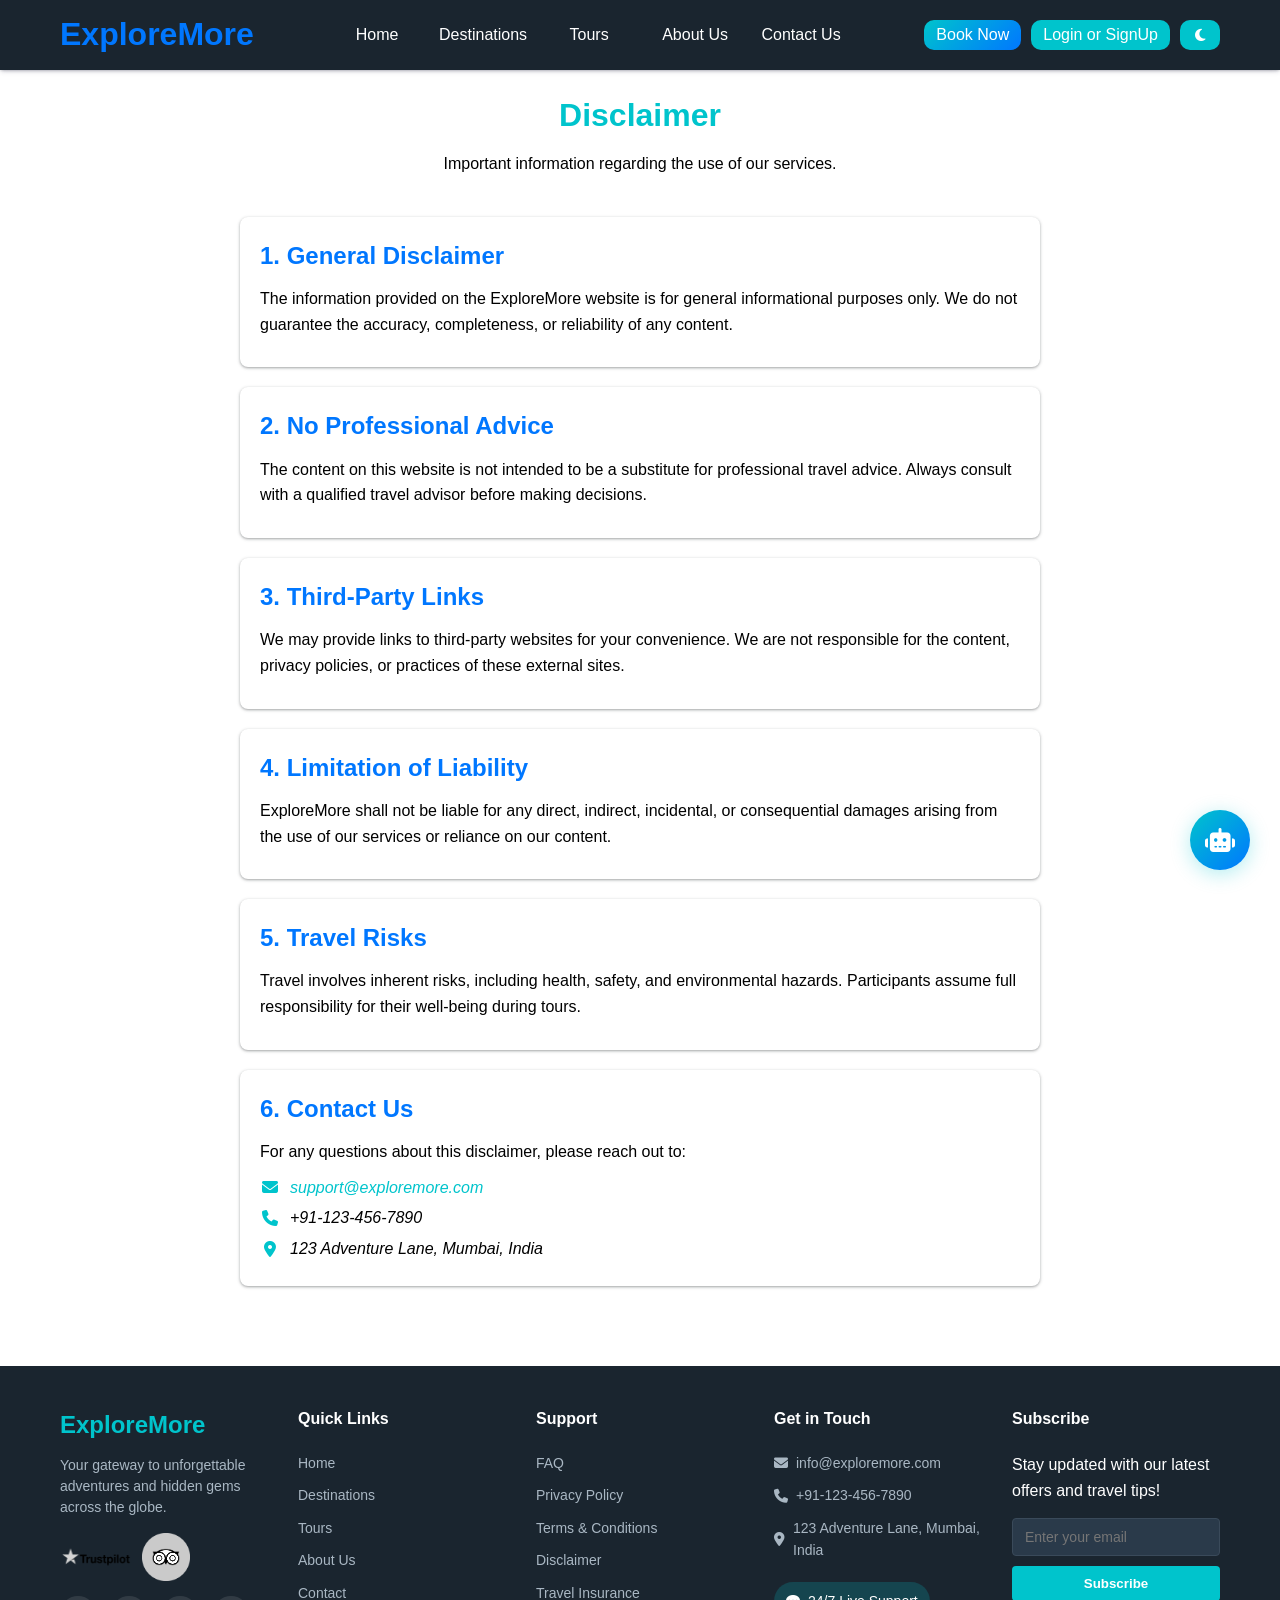
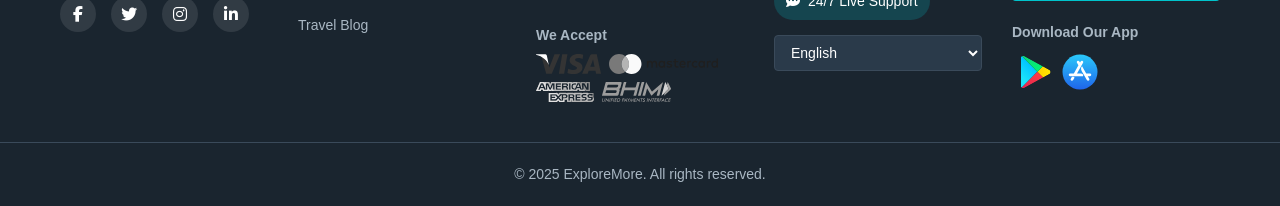
==== HTML/desclaimer.html @ 83e49d6c "ExploreMore Js Projects" ====
<!DOCTYPE html>
<html lang="en">
<head>
    <meta charset="UTF-8">
    <meta name="viewport" content="width=device-width, initial-scale=1.0">
    <title>Disclaimer - ExploreMore</title>
    <link rel="stylesheet" href="https://cdnjs.cloudflare.com/ajax/libs/font-awesome/6.4.0/css/all.min.css">
    <link rel="stylesheet" href="/CSS/disclaimer.css">
    <link rel="stylesheet" href="/CSS/style.css">
</head>
<body>
    <nav class="navbar">
    <div class="navbar-container">
        <div class="navbar-left-item">
            <h1 class="company-name">ExploreMore</h1>
        </div>
        <div class="hamburger">
            <i class="fas fa-bars"></i>
        </div>
        <div class="navbar-center-item">
            <ul>
                <li class="nav-link home-button"><a href="/HTML/index.html">Home</a></li>
                <li class="nav-link destination-button"><a href="/HTML/featured.html">Destinations</a></li>
                <li class="nav-link tours-button"><a href="/HTML/tours.html">Tours</a></li>
                <li class="nav-link about-button"><a href="/HTML/about.html">About Us</a></li>
                <li class="nav-link contact-button"><a href="/HTML/contact.html">Contact Us</a></li>
            </ul>
        </div>
        <div class="navbar-right-item">
            <button class="book-now-btn pulse">Book Now</button>
            <button class="login-btn">Login or SignUp</button>
            <button id="toggleTheme" class="theme-toggle-btn">
                    <i class="fas fa-moon"></i>
                </button>
            <!-- <button class="signup-btn">Sign Up</button> -->
        </div>
    </div>
</nav>

    <main class="disclaimer-container">
        <div class="container">
            <div class="disclaimer-header">
                <h1>Disclaimer</h1>
                <p class="disclaimer-subheading">Important information regarding the use of our services.</p>
            </div>

            <div class="disclaimer-content">
                <section class="disclaimer-section">
                    <h2>1. General Disclaimer</h2>
                    <p>The information provided on the ExploreMore website is for general informational purposes only. We do not guarantee the accuracy, completeness, or reliability of any content.</p>
                </section>

                <section class="disclaimer-section">
                    <h2>2. No Professional Advice</h2>
                    <p>The content on this website is not intended to be a substitute for professional travel advice. Always consult with a qualified travel advisor before making decisions.</p>
                </section>

                <section class="disclaimer-section">
                    <h2>3. Third-Party Links</h2>
                    <p>We may provide links to third-party websites for your convenience. We are not responsible for the content, privacy policies, or practices of these external sites.</p>
                </section>

                <section class="disclaimer-section">
                    <h2>4. Limitation of Liability</h2>
                    <p>ExploreMore shall not be liable for any direct, indirect, incidental, or consequential damages arising from the use of our services or reliance on our content.</p>
                </section>

                <section class="disclaimer-section">
                    <h2>5. Travel Risks</h2>
                    <p>Travel involves inherent risks, including health, safety, and environmental hazards. Participants assume full responsibility for their well-being during tours.</p>
                </section>

                <section class="disclaimer-section">
                    <h2>6. Contact Us</h2>
                    <p>For any questions about this disclaimer, please reach out to:</p>
                    <address>
                        <p><i class="fas fa-envelope"></i> <a href="mailto:support@exploremore.com">support@exploremore.com</a></p>
                        <p><i class="fas fa-phone"></i> +91-123-456-7890</p>
                        <p><i class="fas fa-map-marker-alt"></i> 123 Adventure Lane, Mumbai, India</p>
                    </address>
                </section>
            </div>
        </div>
    </main>

    <footer class="footer">
        <div class="footer-container">
            <div class="footer-section footer-brand">
                <h3 class="footer-logo">ExploreMore</h3>
                <p class="footer-description">Your gateway to unforgettable adventures and hidden gems across the globe.
                </p>
                <div class="trust-badges">
                    <img src="/PNG//Trustpilot Logo PNG s.png">
                    <img src="/PNG/TripAdvisor Excellence.png" alt="TripAdvisor Excellence">
                </div>
                <div class="footer-social">
                    <a target="_blank" href="https://www/facebook.com" class="social-link"><i
                            class="fab fa-facebook-f"></i></a>
                    <a target="_blank" href="https://www.twitter.com" class="social-link"><i
                            class="fab fa-twitter"></i></a>
                    <a target="_blank" href="https://www.instagram.com" class="social-link"><i
                            class="fab fa-instagram"></i></a>
                    <a target="_blank" href="https://www.linkedin.com" class="social-link"><i
                            class="fab fa-linkedin-in"></i></a>
                </div>
            </div>
            <div class="footer-section footer-links">
                <h4 class="footer-heading">Quick Links</h4>
                <ul class="footer-all-links">
                    <li><a target="_blank" href="/HTML/index.html" class="footer-link">Home</a></li>
                    <li><a target="_blank" href="/HTML/featured.html" class="footer-link">Destinations</a></li>
                    <li><a target="_blank" href="/HTML/tours.html" class="footer-link">Tours</a></li>
                    <li><a target="_blank" href="/HTML/about.html" class="footer-link">About Us</a></li>
                    <li><a target="_blank" href="/HTML/contact.html" class="footer-link">Contact</a></li>
                    <li><a target="_blank" href="/HTML/travel-blog.html" class="footer-link">Travel Blog</a></li>
                </ul>
            </div>
            <div class="footer-section footer-support">
                <h4 class="footer-heading">Support</h4>
                <ul class="footer-all-links">
                    <li><a target="_blank" href="/HTML/faq.html" class="footer-link">FAQ</a></li>
                    <li><a target="_blank" href="/HTML/privacy-policy.html" class="footer-link">Privacy Policy</a></li>
                    <li><a target="_blank" href="/HTML/terms-conditions.html" class="footer-link">Terms & Conditions</a></li>
                    <li><a target="_blank" href="/HTML/desclaimer.html" class="footer-link">Disclaimer</a></li>
                    <li><a target="_blank" href="/HTML/travel-insurance.html" class="footer-link">Travel Insurance</a></li>
                </ul>
                <div class="payment-methods">
                    <h5>We Accept</h5>
                    <div class="payment-icons">
                        <img src="/PNG/visa-icon.svg" alt="Visa">
                        <img src="/PNG/master-card-icon.svg" alt="Mastercard">
                        <img src="/PNG/american-express.svg" alt="American Express">
                        <img src="/PNG/bhim-app-icon.svg" alt="UPI">
                    </div>
                </div>
            </div>
            <div class="footer-section footer-contact">
                <h4 class="footer-heading">Get in Touch</h4>
                <p class="contact-info"><i class="fas fa-envelope"></i> info@exploremore.com</p>
                <p class="contact-info"><i class="fas fa-phone"></i> +91-123-456-7890</p>
                <p class="contact-info"><i class="fas fa-map-marker-alt"></i> 123 Adventure Lane, Mumbai, India</p>
                <div class="live-support">
                    <i class="fas fa-comment-dots"></i>
                    <span>24/7 Live Support</span>
                </div>
                <div class="language-switcher">
                    <select>
                        <option value="en">English</option>
                        <option value="hi">हिंदी</option>
                        <option value="mr">मराठी</option>
                    </select>
                </div>
            </div>
            <div class="footer-section footer-newsletter">
                <h4 class="footer-heading">Subscribe</h4>
                <p class="newsletter-text">Stay updated with our latest offers and travel tips!</p>
                <form class="newsletter-form">
                    <input type="email" placeholder="Enter your email" class="newsletter-input" required>
                    <button type="submit" class="newsletter-btn">Subscribe</button>
                </form>
                <div class="subscription-message" id="subscriptionMessage"></div>
                <div class="download-app">
                    <h5>Download Our App</h5>
                    <div class="app-stores">
                        <a target="_blank" href="https://play.google.com/"><img src="/PNG/google-play-svgrepo-com.svg" alt="Google Play"></a>
                        <a target="_blank" href="https://www.apple.com/in/app-store/"><img src="/PNG/app-store-svgrepo-com.svg" alt="App Store"></a>
                    </div>
                </div>
            </div>
        </div>
        <div class="footer-bottom">
            <p class="footer-copyright">© 2025 ExploreMore. All rights reserved.
            </p>
        </div>
    </footer>
    <div class="support-icon pulse" id="supportIcon">
        <i class="fas fa-robot"></i>
    </div>
    <div class="ai-chat-container" id="aiChatContainer">
        <div class="chat-header">
            <h3>Travel Assistant</h3>
            <button class="close-chat" id="closeChat">×</button>
        </div>
        <div class="chat-messages" id="chatMessages">
            <div class="bot-message">
                <p>Hello! I'm your travel assistant. How can I help you today?</p>
            </div>
        </div>
        <div class="chat-input">
            <input type="text" id="userInput" placeholder="Ask about destinations...">
            <button id="sendMessage"><i class="fas fa-paper-plane"></i></button>
        </div>
    </div>
    <script src="/JS/app.js"></script>
</body>
</html>
---- CSS/disclaimer.css ----
:root {
    --primary-color: #00c4cc;
    --secondary-color: #0077ff;
    --text-color: #000000;
    --bg-color: url('/Images/sunrise-1014712.jpg') no-repeat center center fixed;
    --container-width: 1200px;
}

body {
    font-family: 'Segoe UI', Tahoma, Geneva, Verdana, sans-serif;
    line-height: 1.6;
    color: var(--text-color);
    background: var(--bg-color);
    background-size: cover;
    margin: 0;
    padding: 0;
}

/* Disclaimer Styles */
.disclaimer-container {
    padding: 70px 0 40px;
    min-height: calc(100vh - 70px);
    margin: 20px 30px;
}

.disclaimer-header {
    text-align: center;
    margin-bottom: 40px;
}

.disclaimer-header h1 {
    color: var(--primary-color);
    margin-bottom: 10px;
    transition: all 0.4s ease;
}

.disclaimer-subheading {
    color: var(--text-color);
    font-size: 16px;
}

.disclaimer-content {
    max-width: 800px;
    margin: 0 auto;
}

.disclaimer-section {
    border-radius: 8px;
    padding: 20px;
    margin-bottom: 20px;
    color: #000000;
    box-shadow: rgba(60, 64, 67, 0.3) 0px 1px 2px 0px, rgba(60, 64, 67, 0.15) 0px 1px 3px 1px;
}

.disclaimer-section h2 {
    color: var(--secondary-color);
    margin-top: 0;
    border-bottom: 1px solid rgba(255, 255, 255, 0.1);
    transition: all 0.4s ease;
}

.disclaimer-section p {
    margin: 10px 0;
}

.disclaimer-section address p {
    margin: 5px 0;
    display: flex;
    align-items: center;
}

.disclaimer-section address i {
    margin-right: 10px;
    color: var(--primary-color);
    width: 20px;
    text-align: center;
}

.disclaimer-section a {
    color: var(--primary-color);
    text-decoration: none;
}

.disclaimer-section a:hover {
    text-decoration: underline;
}

@media (max-width: 768px) {
    .disclaimer-header h1 {
        font-size: 24px;
    }
    .disclaimer-section h2 {
        font-size: 20px;
    }
}
---- CSS/style.css ----
/* Dark Mode Styles */
body.dark-mode {
    background-color: #121212;
    color: #ffffff;
    transition: all 0.3s ease;
}

/* Navbar Dark Mode */
body.dark-mode .navbar {
    background-color: #1f1f1f;
    box-shadow: rgba(255, 255, 255, 0.1) 0px 2px 5px -1px,
                rgba(255, 255, 255, 0.05) 0px 1px 3px -1px;
}

body.dark-mode .navbar .nav-link a {
    color: #e0e0e0;
}

body.dark-mode .navbar .nav-link:hover {
    background-color: rgba(0, 119, 255, 0.2);
    box-shadow: #0077ff 0px 1px 2px 0px, #00c4cc 0px 1px 3px 1px;
}

body.dark-mode .company-name {
    color: #00c4cc;
}

/* Dark mode hamburger icon */
body.dark-mode .hamburger {
    color: #ffffff;
}

/* Theme Toggle Button */
body.dark-mode .theme-toggle-btn {
    background-color: #333;
    color: #ffffff;
    border: 1px solid #555;
}

/* Main Content Dark Mode */

body.dark-mode .main-context {
    background-color: rgba(30, 30, 30, 0.9);
    box-shadow: rgba(255, 255, 255, 0.1) 0px 2px 5px -1px,
                rgba(255, 255, 255, 0.05) 0px 1px 3px -1px;
}

/* Sections Dark Mode */
body.dark-mode .top-destinations,
body.dark-mode .tours-section,
body.dark-mode .blog-section,
body.dark-mode .testimonials-section {
    background-color: #1a1a1a;
    color: #e0e0e0;
}

body.dark-mode .section-heading .tagline {
    color: #00c4cc;
}

body.dark-mode .section-heading .title {
    color: #ffffff;
}

/* Cards Dark Mode */
body.dark-mode .destination-card,
body.dark-mode .tour-card,
body.dark-mode .blog-card {
    background-color: #2a2a2a;
    color: #e0e0e0;
    border: 1px solid #333;
    box-shadow: rgba(255, 255, 255, 0.1) 0px 1px 4px;
}

body.dark-mode .destination-card:hover,
body.dark-mode .tour-card:hover,
body.dark-mode .blog-card:hover {
    border-color: #00c4cc;
    box-shadow: rgba(0, 196, 204, 0.3) 0px 3px 6px, rgba(0, 196, 204, 0.2) 0px 3px 6px;
}

body.dark-mode .card-content h3,
body.dark-mode .tour-content h3,
body.dark-mode .blog-content h3 {
    color: #ffffff;
}

body.dark-mode .location a {
    color: #00c4cc;
}

body.dark-mode .tour-info {
    color: #b0b0b0;
}

body.dark-mode .read-more {
    color: #00c4cc;
}

/* Testimonials Dark Mode */
body.dark-mode .testimonial-card {
    background-color: #2a2a2a;
    color: #e0e0e0;
    box-shadow: rgba(255, 255, 255, 0.1) 0px 1px 4px;
}

body.dark-mode .testimonial-text {
    color: #e0e0e0;
}

body.dark-mode .testimonial-author {
    color: #b0b0b0;
}

/* Footer Dark Mode */
body.dark-mode .footer {
    background-color: #0f0f0f;
    color: #e0e0e0;
}

body.dark-mode .footer-description,
body.dark-mode .footer-link,
body.dark-mode .contact-info {
    color: #b0b0b0;
}

body.dark-mode .footer-link:hover {
    color: #00c4cc;
}

body.dark-mode .newsletter-input {
    background-color: #1a1a1a;
    border-color: #444;
    color: #ffffff;
}

body.dark-mode .language-switcher select {
    background-color: #1a1a1a;
    color: #ffffff;
    border-color: #444;
}

/* Modal Dark Mode */
body.dark-mode .modal-content {
    background-color: #2a2a2a;
    color: #e0e0e0;
}

body.dark-mode .booking-form input {
    background-color: #1a1a1a;
    border-color: #444;
    color: #ffffff;
}

body.dark-mode .booking-form input::placeholder {
    color: #888;
}

/* AI Chat Dark Mode */
body.dark-mode .ai-chat-container {
    background-color: #2a2a2a;
    color: #e0e0e0;
    box-shadow: 0 5px 30px rgba(0, 0, 0, 0.8);
}

body.dark-mode .chat-header {
    background: linear-gradient(135deg, #376f8b, #2901ac);
}

body.dark-mode .bot-message {
    background-color: #1a1a1a;
    color: #e0e0e0;
}

body.dark-mode .chat-input {
    border-top-color: #444;
}

body.dark-mode .chat-input input {
    background-color: #1a1a1a;
    border-color: #444;
    color: #ffffff;
}

:root {
  --color: #ffffff;
  --background-color: #823687;
  --transition: all 0.4s ease;
}

* {
  margin: 0;
  padding: 0;
  box-sizing: border-box;
}

html {
  scroll-behavior: smooth;
}

body {
  background: #fff;
  width: 100%;
  min-height: 100%;
  margin: 0;
  padding: 0;
  position: relative;
}

.navbar {
  position: fixed;
  top: 0;
  width: 100%;
  background-color: #1a252f;
  height: 70px;
  display: flex;
  align-items: center;
  backdrop-filter: blur(40px);
  box-shadow: rgba(50, 50, 93, 0.25) 0px 2px 5px -1px,
    rgba(0, 0, 0, 0.3) 0px 1px 3px -1px;
  z-index: 999;
}
.navbar-container {
  height: 100%;
  width: 100%;
  max-width: 1200px;
  margin: 0 auto;
  display: flex;
  align-items: center;
  justify-content: space-between;
  padding: 0 20px;
  transition: all 0.4s ease;
}

.company-name {
  font-size: 32px; /* Reduced size for better balance */
  cursor: pointer;
  color: #0077ff; /* Changed color for better contrast */
}

.navbar-center-item ul {
  display: flex;
  gap: 6px;
}

.nav-link {
  width: 100px;
  height: 32px;
  display: flex;
  align-items: center;
  justify-content: center;
  list-style-type: none;
  cursor: pointer;
  border-radius: 10px; /* Increased for modern look */
}

.nav-link:hover {
  box-shadow: #0077ff 0px 1px 2px 0px, #00c4cc 0px 1px 3px 1px;
}

.nav-link a {
  text-decoration: none;
  color: #ffffff; /* Ensure consistent link color */
}

.navbar-right-item {
  display: flex;
  gap: 10px
}

.book-now-btn,
.login-btn,
.signup-btn {
  font-size: 16px;
  padding: 6px 12px;
  border-radius: 10px; /* Increased for modern look */
  border: none;
  cursor: pointer;
  transition: background 0.3s;
}
.book-now-btn {
  background: linear-gradient(135deg, #00c4cc, #0077ff);
  color: var(--color);
}

.login-btn,
.signup-btn,
.theme-toggle-btn {
  background: #00c4cc;
  color: #fff;
}

.login-btn:hover,
.signup-btn:hover,
.theme-toggle-btn:hover {
  background: #00a3af;
}

/* Theme Toggle Button Styling */
.theme-toggle-btn {
  height: 30px;
  width: 40px;
  font-size: 14px;
  display: flex;
  justify-content: center;
  align-items: center;
  border-radius: 10px;
  border: none;
  cursor: pointer;
  transition: all 0.3s ease;
}

.hamburger {
  display: none;
  font-size: 24px;
  color: #ffffff;
  cursor: pointer;
}

.main-body {
  margin-top: 70px;
  min-height: calc(100vh - 70px);
  display: flex;
  flex-direction: column;
  align-items: center;
}

.main-body-container {
  height: 100%;
  width: 100%;
  display: flex;
  justify-content: center;
  align-items: center;
  background-image: url(/Images/sunrise-1014712.jpg);
  background-position: center;
  background-size: cover;
  background-repeat: no-repeat;
  background-attachment: scroll;
}

.main-context {
  margin: 100px 0;
  width: 51%;
  padding: 50px;
  display: flex;
  align-items: center;
  justify-content: center;
  flex-direction: column;
  background-color: transparent;
  backdrop-filter: blur(2px);
  border-radius: 20px;
  box-shadow: rgba(50, 50, 93, 0.75) 0px 2px 5px -1px,
    rgba(0, 0, 0, 0.3) 0px 1px 3px -1px;
}

.main-content {
  font-size: 60px;
  color: #0013ea;
  margin-bottom: 24px;
  transition: var(--transition);
  color: #00FFFF;
  text-shadow: 2px 2px 6px rgba(0, 0, 0, 0.9);

}

.main-content-text {
  color: #ffffff;
}

.explore-now-btn {
  padding: 12px 60px;
  font-size: 16px;
  border: none;
  border-radius: 6px;
  cursor: pointer;
  color: #ffffff;
  font-weight: 600;
  transition: var(--transition);
  background: linear-gradient(135deg, #00c4cc, #0077ff);
  box-shadow: rgba(50, 50, 93, 0.25) 0px 2px 5px -1px,
    rgba(0, 0, 0, 0.3) 0px 1px 3px -1px;
}

.top-destinations {
  padding: 30px 20px;
  max-width: 100%;
  background-color: #ffffff;
}

.section-heading {
  text-align: center;
}

.section-heading .tagline {
  color: #4169e1;
  font-weight: 600;
  text-transform: uppercase;
  margin-bottom: 5px;
}

.section-heading .title {
  font-size: 28px;
  font-weight: 700;
  margin-bottom: 30px;
}

.cards-container {
  display: flex;
  flex-wrap: wrap;
  gap: 16px;
  justify-content: center;
}

.destination-card {
  background: #fff;
  width: 280px;
  border-radius: 15px;
  overflow: hidden;
  transition: var(--transition);
  border: 2px solid transparent;
  box-shadow: rgba(0, 0, 0, 0.16) 0px 1px 4px;
}

.destination-card:hover {
  transform: translateY(-5px);
  border-color: #1e90ff;
  box-shadow: rgba(0, 0, 0, 0.16) 0px 3px 6px, rgba(0, 0, 0, 0.23) 0px 3px 6px;
}

.destination-card img {
  width: 100%;
  height: 220px;
  object-fit: cover;
  border-radius: 0 0 15px 15px;
}

.card-content {
  padding: 15px;
}

.card-content h3 {
  font-size: 16px;
  margin-bottom: 10px;
  font-weight: 600;
}

.location {
  font-size: 14px;
  color: #4169e1;
  margin-bottom: 10px;
}

.location a {
  color: #4169e1;
  text-decoration: none;
}

.info-row {
  display: flex;
  justify-content: space-between;
  font-size: 14px;
  align-items: center;
}

.rating {
  color: #f39c12;
}

.price {
  font-weight: bold;
  color: #1e90ff;
}

.tours-section {
  padding: 30px 20px;
  max-width: 100%;
  background-color: #ffffff;
}

.tours-container {
  display: flex;
  flex-wrap: wrap;
  gap: 20px;
  justify-content: center;
}

.scroll-track {
  cursor: grab;
  user-select: none;
}

.tour-card:hover {
  transform: translateY(-5px);
  box-shadow: rgba(0, 0, 0, 0.16) 0px 3px 6px, rgba(0, 0, 0, 0.23) 0px 3px 6px;
}

.tour-card {
  width: 280px;
  background: white;
  border-radius: 12px;
  overflow: hidden;
  transition: var(--transition);
  box-shadow: rgba(0, 0, 0, 0.16) 0px 1px 4px;
}

.tour-card img {
  width: 100%;
  height: 180px;
  object-fit: cover;
}

.tour-content {
  padding: 16px;
}

.tour-content h3 {
  font-size: 18px;
  margin-bottom: 8px;
}

.tour-info {
  display: flex;
  justify-content: space-between;
  font-size: 14px;
  margin-top: 10px;
  color: #555;
}

.book-btn {
  margin-top: 10px;
  width: 100%;
  padding: 8px 0;
  background-color: royalblue;
  color: white;
  border: none;
  border-radius: 6px;
  font-weight: 600;
  cursor: pointer;
}

.blog-section {
  padding: 30px 20px;
  max-width: 100%;
  background-color: #ffffff;
}

.blog-container {
  display: flex;
  flex-wrap: wrap;
  gap: 20px;
  justify-content: center;
}

.blog-card {
  width: 280px;
  background: #fff;
  border-radius: 12px;
  overflow: hidden;
  transition: all 0.4s ease;
  box-shadow: rgba(0, 0, 0, 0.16) 0px 1px 4px;
}

.blog-card:hover {
  transform: translateY(-10px);
  box-shadow: rgba(0, 0, 0, 0.16) 0px 3px 6px, rgba(0, 0, 0, 0.23) 0px 3px 6px;
}

.blog-card img {
  width: 100%;
  height: 200px;
  object-fit: cover;
}

.blog-content {
  padding: 15px;
}

.blog-content h3 {
  font-size: 18px;
  margin-bottom: 10px;
}

.read-more {
  color: #00c4cc;
  text-decoration: none;
}

.read-more:hover {
  text-decoration: underline;
}

.testimonials-section {
  padding: 30px 20px;
  max-width: 100%;
  background-color: #fff;
}

.testimonials-container {
  display: flex;
  flex-wrap: wrap;
  gap: 20px;
  justify-content: center;
}

.testimonial-card {
  width: 280px;
  padding: 20px;
  border-radius: 12px;
  color: #000000;
  box-shadow: rgba(0, 0, 0, 0.16) 0px 1px 4px;
}

.testimonial-text {
  font-size: 16px;
  margin-bottom: 10px;
}

.author-info img {
  border-radius: 8px;
  box-shadow: rgba(0, 0, 0, 0.25) 0px 0.0625em 0.0625em, rgba(0, 0, 0, 0.25) 0px 0.125em 0.5em, rgba(255, 255, 255, 0.1) 0px 0px 0px 1px inset;
}

.testimonial-author {
  font-size: 14px;
  font-style: italic;
  color: #a9b7c3;
}

/* Scroll Animation */
.tours-section,
.testimonials-section {
    position: relative;
    width: 100%;
    overflow: hidden;
    padding: 40px 0;
}

.tours-container,
.testimonials-container {
    display: flex;
    gap: 20px;
    width: max-content;
    will-change: transform; 
}

@keyframes scroll {
    0% {
        transform: translateX(0);
    }
    100% {
        transform: translateX(calc(-280px * 6)); /* Move by width of original cards */
    }
}

.tours-container.animate,
.testimonials-container.animate {
    animation: scroll 30s linear infinite;
}

/* Modal Styles */
.modal {
    display: none;
    position: fixed;
    z-index: 1000;
    left: 0;
    top: 0;
    width: 100%;
    height: 100%;
    background-color: rgba(0,0,0,0.8);
}

.modal-content {
    background: white;
    margin: 1% auto;
    padding: 15px;
    width: 90%;
    max-width: 600px;
    border-radius: 10px;
    box-shadow: 0 5px 30px rgba(0,0,0,0.3);
    position: relative;;
}

.close-btn {
    position: absolute;
    right: 10px;
    top: 10px;
    font-size: 30px;
    border-radius: 50%;
    cursor: pointer;
    font-weight: 900;
    font-size: 40px;
}

/* Destination Header */
.destination-header {
    display: flex;
    gap: 20px;
    margin-bottom: 20px;
    align-items: center;
}

.destination-image {
    width: 120px;
    height: 120px;
    object-fit: cover;
    border-radius: 8px;
}

.destination-meta h2 {
    margin: 0 0 5px 0;
    color: #333;
}

.location {
    color: #666;
    margin: 0 0 10px 0;
    display: flex;
    align-items: center;
    gap: 5px;
}

.meta-row {
    display: flex;
    gap: 12px;
}

.rating {
    color: #FF9529;
    font-weight: bold;
}

.price {
    color: #2E8B57;
    font-weight: bold;
}

/* Form Styles */
.booking-form h3 {
    margin-top: 0;
    border-bottom: 1px solid #eee;
    padding-bottom: 10px;
}

.form-group {
    margin-bottom: 12px;
}

.form-group label {
    display: block;
    margin-bottom: 5px;
    font-weight: 500;
}

.form-group input {
    width: 100%;
    padding: 10px;
    border: 1px solid #ddd;
    border-radius: 4px;
}

.submit-btn {
    background: #4CAF50;
    color: white;
    border: none;
    padding: 12px 20px;
    width: 100%;
    border-radius: 4px;
    cursor: pointer;
    font-size: 16px;
    margin-top: 10px;
}

.submit-btn:hover {
    background: #45a049;
}

/* Footer Styles */
.footer {
  background-color: #1a252f;
  color: #ffffff;
  padding: 40px 0 20px;
  font-family: "Segoe UI", Tahoma, Geneva, Verdana, sans-serif;
}

.footer-container {
  max-width: 1200px;
  margin: 0 auto;
  display: grid;
  grid-template-columns: repeat(auto-fit, minmax(200px, 1fr));
  gap: 30px;
  padding: 0 20px;
}

.footer-section {
  margin-bottom: 20px;
}

.footer-all-links {
  list-style-type: none;
}

.footer-logo {
  font-size: 24px;
  font-weight: 700;
  color: #00c4cc;
  margin-bottom: 10px;
}

.footer-description {
  font-size: 14px;
  line-height: 1.5;
  color: #a9b7c3;
  margin-bottom: 15px;
}

.footer-heading {
  font-size: 16px;
  font-weight: 600;
  color: #ffffff;
  margin-bottom: 15px;
  position: relative;
  padding-bottom: 5px;
}

.footer-link {
  color: #a9b7c3;
  text-decoration: none;
  font-size: 14px;
  display: block;
  margin-bottom: 10px;
  transition: color 0.3s ease;
}

.footer-link:hover {
  color: #00c4cc;
}

.contact-info {
  font-size: 14px;
  color: #a9b7c3;
  margin-bottom: 10px;
  display: flex;
  align-items: center;
  gap: 8px;
}

/* Social Icons */
.footer-social {
  display: flex;
  gap: 15px;
  margin-top: 15px;
}

.social-link {
  display: inline-flex;
  align-items: center;
  justify-content: center;
  width: 36px;
  height: 36px;
  border-radius: 50%;
  background: rgba(255, 255, 255, 0.1);
  color: #fff;
  transition: var(--transition);
  text-decoration: none;
}

.social-link:hover {
  background: #00c4cc;
  transform: translateY(-3px);
}

/* Newsletter */
.newsletter-form {
  display: flex;
  gap: 10px;
  margin-top: 15px;
  transition: var(--transition);
}

.newsletter-input {
  padding: 10px 12px;
  border: 1px solid #3a4a5a;
  border-radius: 4px;
  background-color: #2a3a4a;
  color: #ffffff;
  font-size: 14px;
  flex-grow: 1;
}

.newsletter-btn {
  padding: 10px 20px;
  background-color: #00c4cc;
  border: none;
  border-radius: 4px;
  color: #ffffff;
  font-weight: 600;
  cursor: pointer;
  transition: background-color 0.3s ease;
}

.newsletter-btn:hover {
  background-color: #00a3af;
}

/* Payment Methods */
.payment-methods {
  margin-top: 20px;
}

.payment-methods h5 {
  font-size: 14px;
  margin-bottom: 8px;
  color: #a9b7c3;
}

.payment-icons {
  display: flex;
  flex-wrap: wrap;
  gap: 8px;
}

.payment-icons img {
  height: 20px;
  filter: grayscale(100%) brightness(150%);
  transition: filter 0.3s;
}

.payment-icons img:hover {
  filter: grayscale(0%) brightness(100%);
}

/* Trust Badges */
.trust-badges {
  display: flex;
  flex-wrap: wrap;
  gap: 10px;
  margin: 15px 0;
}

.trust-badges img {
  height: 48px;
  filter: grayscale(100%) brightness(150%);
  transition: filter 0.3s;
}

.trust-badges img:hover {
  filter: grayscale(0%) brightness(100%);
}

/* App Download */
.download-app {
  margin-top: 20px;
}

.download-app h5 {
  font-size: 14px;
  margin-bottom: 8px;
  color: #a9b7c3;
}

.app-stores {
  display: flex;
  gap: 8px;
}

.app-stores img {
  height: 40px;
  border-radius: 5px;
  transition: transform 0.3s;
}

.app-stores img:hover {
  transform: scale(1.05);
}

/* Live Support */
.live-support {
  background: rgba(0, 196, 204, 0.2);
  padding: 8px 12px;
  border-radius: 20px;
  display: inline-flex;
  align-items: center;
  gap: 8px;
  margin-top: 10px;
  font-size: 14px;
  transition: background 0.3s;
}

.live-support:hover {
  background: rgba(0, 196, 204, 0.4);
}

/* Language Switcher */
.language-switcher {
  margin-top: 15px;
}

.language-switcher select {
  padding: 8px 12px;
  border-radius: 4px;
  background: #2a3a4a;
  color: white;
  border: 1px solid #3a4a5a;
  font-size: 14px;
  width: 100%;
}

/* Footer Bottom */
.footer-bottom {
  text-align: center;
  padding-top: 20px;
  border-top: 1px solid #3a4a5a;
  margin-top: 20px;
}

.footer-copyright {
  font-size: 14px;
  color: #a9b7c3;
}

.footer-copyright .footer-link {
  display: inline;
  margin: 0 5px;
}

.support-icon {
  position: fixed;
  bottom: 20px;
  right: 20px;
  cursor: pointer;
  z-index: 1000;
  transition: var(--transition);
  animation: float 3s ease-in-out infinite;
}

.support-icon img {
  width: 40px;
  height: 40px;
  transition: var(--transition);
  filter: drop-shadow(0 2px 5px rgba(0, 0, 0, 0.3));
}

.support-icon:hover {
  transform: translateY(-5px) scale(1.1);
}

.support-icon:hover img {
  filter: drop-shadow(0 5px 10px rgba(0, 0, 0, 0.4));
}

@keyframes pulse {
  0% {
    transform: scale(1);
  }
  50% {
    transform: scale(1.1);
  }
  100% {
    transform: scale(1);
  }
}

.support-icon.pulse {
  animation: pulse 2s infinite;
}

.support-icon::after {
  content: "Need help?";
  position: absolute;
  right: 50px;
  top: 50%;
  transform: translateY(-50%);
  background: #fff;
  padding: 5px 10px;
  border-radius: 20px;
  font-size: 12px;
  font-weight: bold;
  color: #333;
  box-shadow: 0 2px 5px rgba(0, 0, 0, 0.2);
  opacity: 0;
  transition: var(--transition);
  white-space: nowrap;
}

.support-icon:hover::after {
  opacity: 1;
  right: 55px;
}

/* Support Icon */
.support-icon {
  position: fixed;
  bottom: 30px;
  right: 30px;
  width: 60px;
  height: 60px;
  background: linear-gradient(135deg, #00c4cc, #0077ff);
  color: white;
  border-radius: 50%;
  display: flex;
  align-items: center;
  justify-content: center;
  font-size: 24px;
  cursor: pointer;
  box-shadow: 0 4px 20px rgba(0, 196, 204, 0.3);
  z-index: 1000;
  transition: var(--transition);
}

.support-icon:hover {
  transform: scale(1.1);
  box-shadow: 0 6px 25px rgba(0, 196, 204, 0.4);
}

/* Pulse Animation */
@keyframes pulse {
  0% {
    transform: scale(1);
  }
  50% {
    transform: scale(1.1);
  }
  100% {
    transform: scale(1);
  }
}
.pulse {
  animation: pulse 2s infinite;
}

/* AI Chat Container */
.ai-chat-container {
  position: fixed;
  bottom: 100px;
  right: 30px;
  width: 350px;
  height: 450px;
  background: white;
  border-radius: 15px;
  box-shadow: 0 5px 30px rgba(0, 0, 0, 0.2);
  display: none;
  flex-direction: column;
  z-index: 1001;
  overflow: hidden;
  transition: var(--transition);
}

.chat-header {
  background: linear-gradient(135deg, #00c4cc, #0077ff);
  color: white;
  padding: 15px;
  display: flex;
  justify-content: space-between;
  align-items: center;
}

.close-chat {
  background: none;
  border: none;
  color: white;
  font-size: 24px;
  cursor: pointer;
}

.chat-messages {
  flex: 1;
  padding: 15px;
  overflow-y: auto;
}

.bot-message,
.user-message {
  margin-bottom: 15px;
  padding: 10px 15px;
  border-radius: 18px;
  max-width: 80%;
}

.bot-message {
  background: #f1f1f1;
  align-self: flex-start;
}

.user-message {
  background: #00c4cc;
  color: white;
  align-self: flex-end;
  margin-left: auto;
}

.chat-input {
  display: flex;
  padding: 15px;
  border-top: 1px solid #eee;
  align-items: center;
}

.chat-input input {
  flex: 1;
  padding: 10px 15px;
  border: 1px solid #ddd;
  border-radius: 30px;
  outline: none;
}

.chat-input button {
  background: #00c4cc;
  color: white;
  border: none;
  width: 40px;
  height: 40px;
  border-radius: 50%;
  margin-left: 10px;
  cursor: pointer;
}

.footer-section.footer-newsletter {
  margin-bottom: 20px;
}

.newsletter-form {
  display: flex;
  flex-direction: column;
  gap: 10px;
  margin-top: 15px;
}

.newsletter-input {
  padding: 10px 12px;
  border: 1px solid #3a4a5a;
  border-radius: 4px;
  background-color: #2a3a4a;
  color: #ffffff;
  font-size: clamp(12px, 2vw, 14px);
  flex-grow: 1;
}

.newsletter-btn {
  padding: 10px 20px;
  background-color: #00c4cc;
  border: none;
  border-radius: 4px;
  color: #ffffff;
  font-weight: 600;
  cursor: pointer;
  transition: background-color 0.3s ease;
}

.newsletter-btn:hover {
  background-color: #00a3af;
}

.subscription-message {
  display: none;
  position: absolute;
  margin-top: 10px;
  padding: 10px;
  border-radius: 4px;
  color: #fff;
  text-align: center;
}

.subscription-message.success {
  background-color: #28a745;
}

.subscription-message.failure {
  background-color: #dc3545;
}

/* Dark Mode */

/* Smooth transitions for dark mode */
body, header, section, .navbar, .tour-card, .testimonial-card, .modal-content, .ai-chat-container, .navbar-center-item, .navbar-right-item, .newsletter-input, .booking-form input, .submit-btn, .newsletter-btn, .dark-mode-btn i {
  transition: background-color 0.3s ease, color 0.3s ease, border-color 0.3s ease;
}

/* Dark mode styles */
.dark-mode {
  background-color: #1a1a1a;
  color: #ffffff;
}

.dark-mode header,
.dark-mode .navbar,
.dark-mode .tours-section,
.dark-mode .testimonials-section {
  background-color: #2c2c2c;
}

.dark-mode .tour-card,
.dark-mode .testimonial-card,
.dark-mode .modal-content {
  background-color: #333333;
  border-color: #444444;
}

.dark-mode .navbar-center-item,
.dark-mode .navbar-right-item {
  background-color: #1f1f1f;
}

.dark-mode .ai-chat-container {
  background-color: #333333;
}

.dark-mode .user-message,
.dark-mode .bot-message {
  background-color: #444444;
  color: #ffffff;
}

.dark-mode .newsletter-input,
.dark-mode .booking-form input {
  background-color: #444444;
  color: #ffffff;
  border-color: #555555;
}

.dark-mode .submit-btn,
.dark-mode .newsletter-btn {
  background-color: #007bff;
  color: #ffffff;
}

.dark-mode .dark-mode-btn i {
  color: #ffd700; /* Sun icon for dark mode */
}

.dark-mode .scroll-track {
  background-color: #1a1a1a;
}

.dark-mode .tour-card:hover,
.dark-mode .testimonial-card:hover {
  box-shadow: 0 3px 6px rgba(255, 255, 255, 0.16), 0 3px 6px rgba(255, 255, 255, 0.23);
}


/* Responsive */

@media (max-width: 1080px) {
    .login-btn {
      display: none;
    }
}

@media (max-width: 1024px) {
    .contact-button {
      display: none;
    }
}


@media (max-width: 900px) {
  .about-button {
    display: none;
  }
}

@media (max-width: 768px) {
  .invisible {
    display: none;
  }
  .hamburger {
    display: block;
  }
  #toggleTheme {
    display: none;
  }

  .navbar-center-item {
    display: none;
    position: absolute;
    top: 70px;
    left: 0;
    width: 100%;
    background: linear-gradient(135deg, #00c4cc, #0077ff);
    backdrop-filter: blur(100px);
    box-shadow: rgba(50, 50, 93, 0.25) 0px 2px 5px -1px, rgba(0, 0, 0, 0.3) 0px 1px 3px -1px;
  }
  
  /* Dark mode responsive navbar */
  body.dark-mode .navbar-center-item {
    background: #1f1f1f;
    border-radius: 10px;
    box-shadow: 1px 2px 1px #ffffff;
    border: 1px solid #ffffff;
  }

  body.dark-mode .nav-link {
    box-shadow: 1px 2px 1px #ffffff;
    border: 1px solid #ffffff;
  }
  
  body.dark-mode .navbar-right-item {
    background: #1f1f1f;
  }
  
  .about-button, .contact-button {
    display: block;
    display: flex;
  }
  .navbar-center-item.active {
    display: block;
  }

  .navbar-right-item {
    display: none;
    position: absolute;
    right: 60px;
    backdrop-filter: blur(100px);
    box-shadow: rgba(50, 50, 93, 0.25) 0px 2px 5px -1px, rgba(0, 0, 0, 0.3) 0px 1px 3px -1px;
    padding: 10px;
    border-radius: 6px;
    z-index: 1000;
    background: linear-gradient(135deg, #00c4cc, #0077ff);
  }

  .navbar-right-item.active {
    display: flex;
    flex-direction: column;
    align-items: center;
    gap: 8px;
  }
  
  /* Fix button sizes in responsive menu */
  .navbar-right-item.active .book-now-btn,
  .navbar-right-item.active .login-btn,
  .navbar-right-item.active .signup-btn {
    font-size: 14px;
    padding: 6px 12px;
    white-space: nowrap;
    min-width: auto;
    max-width: 140px;
  }

  .navbar-center-item ul {
    flex-direction: column;
    align-items: center;
    padding: 20px 0;
  }

  .nav-link {
    width: 60%;
    text-align: center;
    margin: 6px 0;
  }
  .nav-link a {
    color: #ffffff;
  }
  .navbar-right-item {
    display: none;
  }
  .main-context {
    width: 70%;
  }
  .main-content {
    font-size: 36px;
  }
  .explore-now-btn {
    font-size: 14px;
    padding: 14px 20px;
  }
  .support-icon {
    height: 44px;
    width: 44px;
  }
}

@media (max-width: 480px) {
  .company-name {
    font-size: 24px;
  }
  .main-context {
    width: 80%;
    padding: 24px 15px;
  }
  .main-content {
    font-size: 26px;
  }
  .explore-now-btn {
    font-size: 14px;
    padding: 8px 16px;
  }
  .ai-chat-container {
    height: 400px;
    width: 280px;
  }
  .chat-input button {
    height: 32px;
    width: 32px;
  }
  .chat-input input {
    padding: 8px 8px;
  }
}

@media (max-width: 340px) {
  .newsletter-form {
    flex-direction: column;
  } 
  .ai-chat-container {
    height: 300px;
    width: 250px;
  }
}
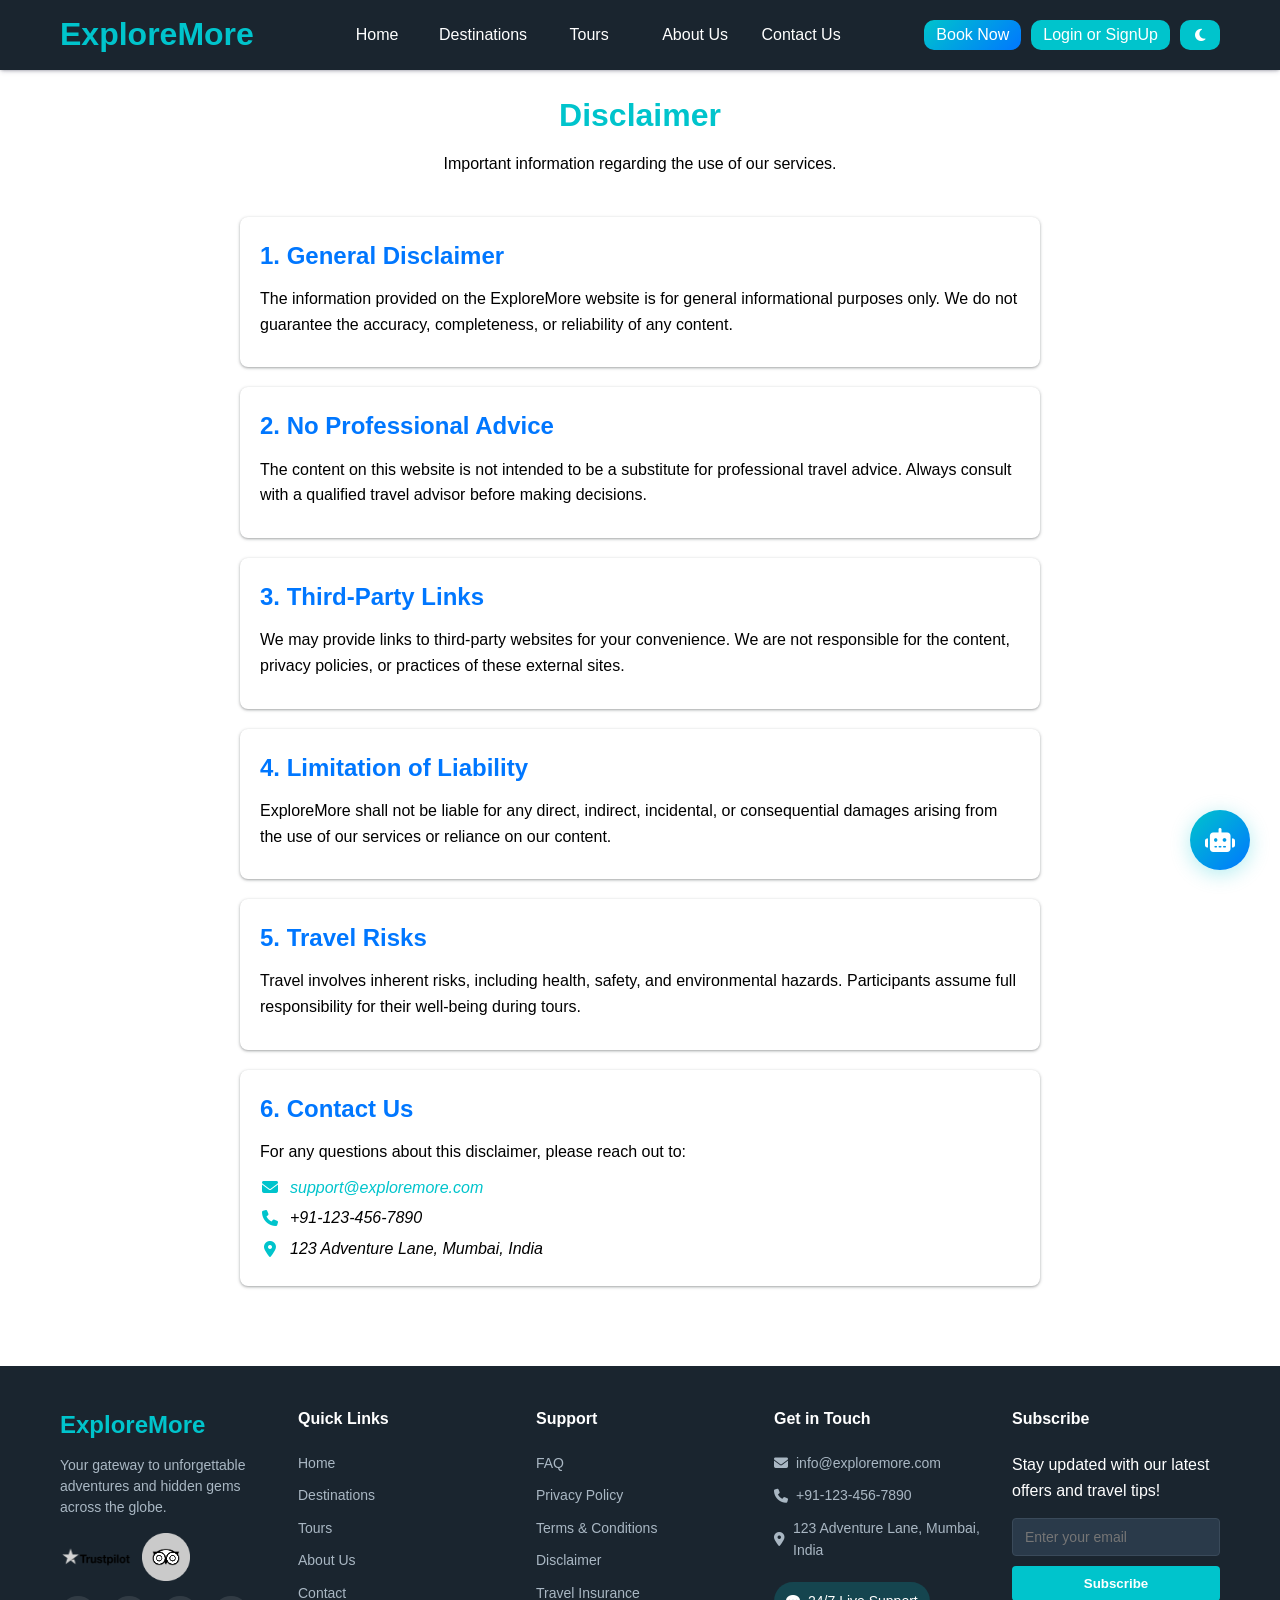
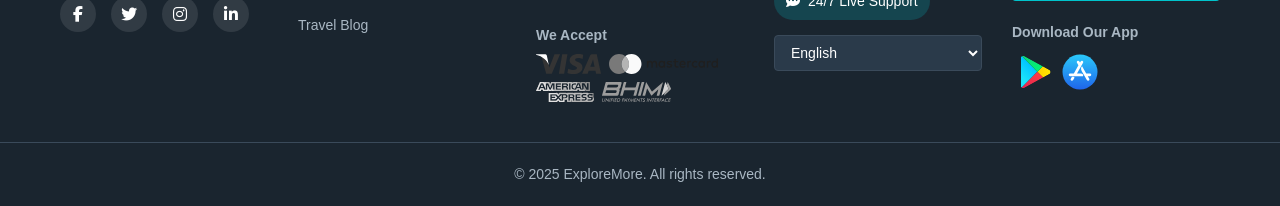
==== commit 29deef10: "update darkmode" ====
--- a/HTML/desclaimer.html
+++ b/HTML/desclaimer.html
@@ -192,5 +192,6 @@
         </div>
     </div>
     <script src="/JS/app.js"></script>
+    <script src="/JS/theme-toggle.js"></script>
 </body>
 </html>
--- a/CSS/disclaimer.css
+++ b/CSS/disclaimer.css
@@ -92,4 +92,19 @@
     .disclaimer-section h2 {
         font-size: 20px;
     }
+}
+
+body.dark-mode .disclaimer-container {
+    background-color: #121212;
+} 
+
+body.dark-mode .disclaimer-section {
+    border: 1px solid #ffffff;
+    box-shadow: rgba(253, 253, 253, 0.12) 0px 2px 4px 0px, rgba(255, 255, 255, 0.32) 0px 2px 16px 0px;
+}
+
+body.dark-mode .disclaimer-section h2 ,
+body.dark-mode .disclaimer-section p,
+body.dark-mode .disclaimer-subheading {
+    color: #ffffff;
 }
--- a/CSS/style.css
+++ b/CSS/style.css
@@ -21,10 +21,6 @@
 body.dark-mode .navbar .nav-link:hover {
     background-color: rgba(0, 119, 255, 0.2);
     box-shadow: #0077ff 0px 1px 2px 0px, #00c4cc 0px 1px 3px 1px;
-}
-
-body.dark-mode .company-name {
-    color: #00c4cc;
 }
 
 /* Dark mode hamburger icon */
@@ -237,7 +233,7 @@
 .company-name {
   font-size: 32px; /* Reduced size for better balance */
   cursor: pointer;
-  color: #0077ff; /* Changed color for better contrast */
+  color: #00c4cc; /* Changed color for better contrast */
 }
 
 .navbar-center-item ul {
